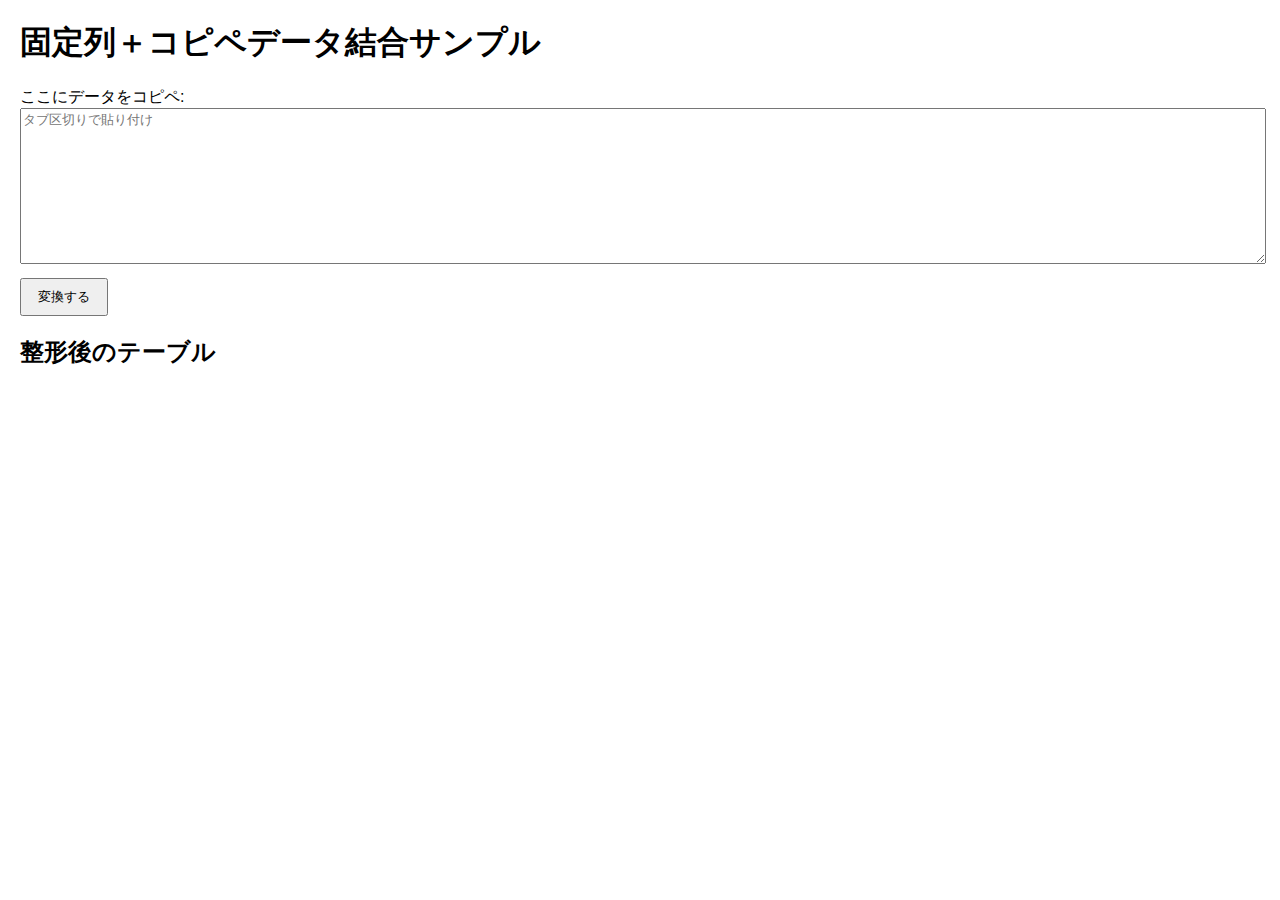
==== list.html @ 5fd4a3c0 "Update list.html" ====
<!DOCTYPE html>
<html lang="ja">
<head>
  <meta charset="UTF-8">
  <title>固定列＋コピペデータ結合サンプル</title>
  <style>
    body {
      font-family: sans-serif;
      margin: 20px;
    }
    textarea {
      width: 100%;
      height: 150px;
    }
    button {
      margin-top: 10px;
      padding: 8px 16px;
      cursor: pointer;
    }
    .section {
      margin-top: 20px;
    }
    table {
      border-collapse: collapse;
      margin-top: 10px;
    }
    th, td {
      border: 1px solid #ccc;
      padding: 4px 8px;
    }
  </style>
</head>
<body>

<h1>固定列＋コピペデータ結合サンプル</h1>

<!-- 1. コピペ用テキストエリア -->
<div>
  <label for="inputArea">ここにデータをコピペ:</label><br>
  <textarea id="inputArea" placeholder="タブ区切りで貼り付け"></textarea>
  <br>
  <button onclick="convertTable()">変換する</button>
</div>

<!-- 2. 整形後のテーブルを表示 -->
<div class="section">
  <h2>整形後のテーブル</h2>
  <div id="tableContainer"></div>
</div>

<script>
/**
 * A列として固定表示したいリスト
 * （行数を揃えたい場合は、コピペデータと同じ行数になるように調整）
 */
const fixedColumn = [
  "名前",
  "F先生",
  "K先生",
  "S先生",
  "Y先生",
  "一色先生",
  "久保先生",
  "吉村先生",
  "和先生",
  "川田先生",
  "松村先生"
];

/**
 * 変換ボタンを押したときに呼ばれる処理
 */
function convertTable() {
  // 1. テキストエリアから入力を取得
  const inputText = document.getElementById('inputArea').value.trim();
  
  // 2. 行ごとに分割 (改行区切り)
  const lines = inputText.split('\n');

  // テーブル要素を作成
  const table = document.createElement('table');

  // 3. 行ループ (固定列の行数に合わせる)
  //    ※ もし貼り付けデータが固定列より多い/少ない場合はロジックを調整
  for (let i = 0; i < fixedColumn.length; i++) {
    const tr = document.createElement('tr');
    
    // --- A列(固定列) ---
    const fixedTd = document.createElement('td');
    fixedTd.textContent = fixedColumn[i];
    tr.appendChild(fixedTd);

    // --- 貼り付けデータ ---
    // i番目の行が存在すれば、タブ区切りでsplitして追加
    if (i < lines.length && lines[i].trim()) {
      const cols = lines[i].split('\t');
      // 列ループ
      for (let j = 0; j < cols.length; j++) {
        const td = document.createElement('td');
        td.textContent = cols[j];
        tr.appendChild(td);
      }
    }
    table.appendChild(tr);
  }

  // 4. テーブルを表示する
  const tableContainer = document.getElementById('tableContainer');
  tableContainer.innerHTML = ''; // 既存の内容をクリア
  tableContainer.appendChild(table);
}
</script>

</body>
</html>
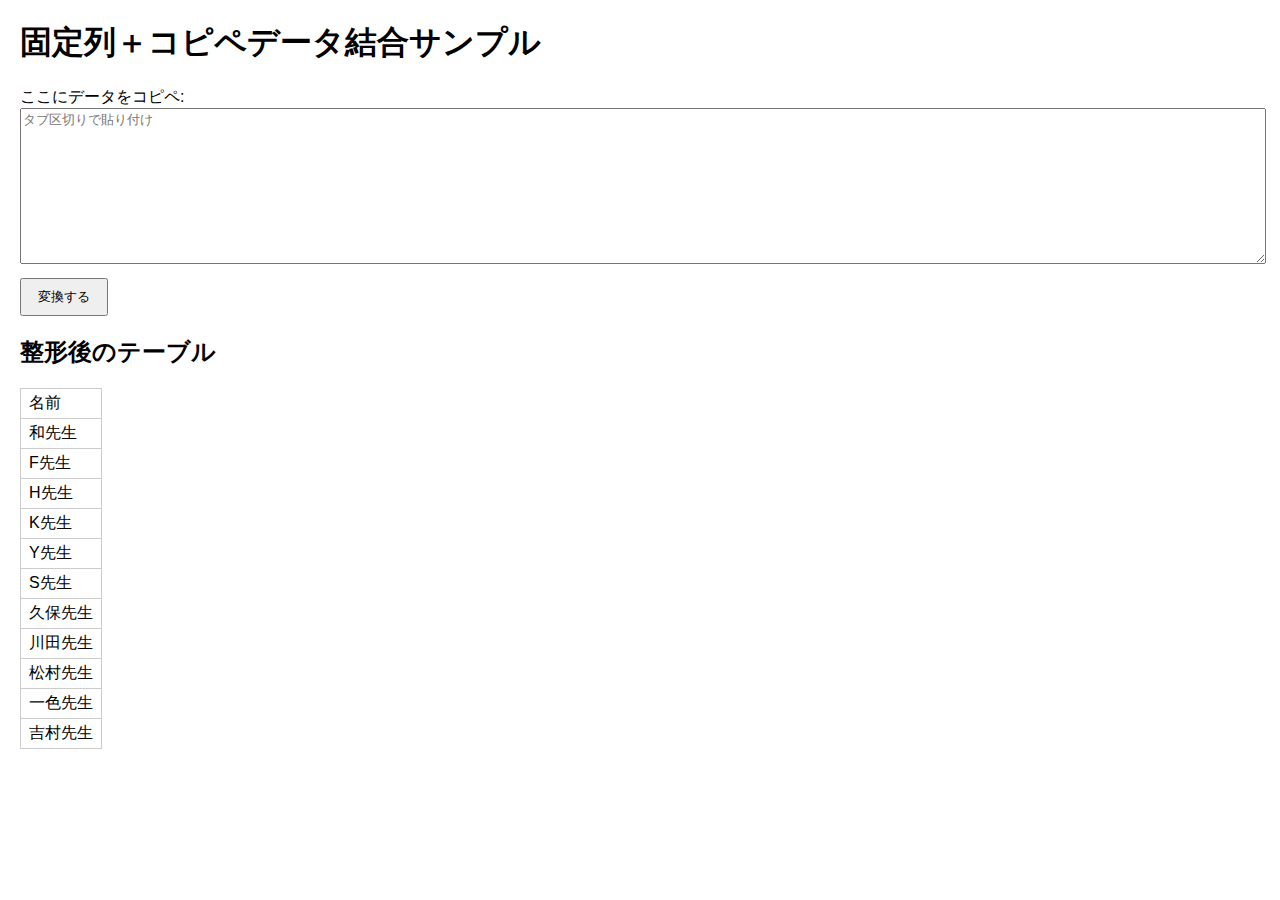
==== commit 30de3c09: "Update list.html" ====
--- a/list.html
+++ b/list.html
@@ -50,22 +50,30 @@
 
 <script>
 /**
- * A列として固定表示したいリスト
- * （行数を揃えたい場合は、コピペデータと同じ行数になるように調整）
+ * A列として固定表示したいリスト（指定された順番）
  */
 const fixedColumn = [
   "名前",
+  "和先生",
   "F先生",
+  "H先生",
   "K先生",
+  "Y先生",
   "S先生",
-  "Y先生",
+  "久保先生",
+  "川田先生",
+  "松村先生",
   "一色先生",
-  "久保先生",
-  "吉村先生",
-  "和先生",
-  "川田先生",
-  "松村先生"
+  "吉村先生"
 ];
+
+/**
+ * ページ読み込み時、まずは貼り付けデータがない状態でも
+ * A列（先生名リスト）だけ表示する
+ */
+window.addEventListener('DOMContentLoaded', () => {
+  convertTable(); // 空のテキストエリアを元にテーブルを作成
+});
 
 /**
  * 変換ボタンを押したときに呼ばれる処理
@@ -75,13 +83,13 @@
   const inputText = document.getElementById('inputArea').value.trim();
   
   // 2. 行ごとに分割 (改行区切り)
-  const lines = inputText.split('\n');
+  //    貼り付けデータがない場合は空配列になる想定
+  const lines = inputText ? inputText.split('\n') : [];
 
   // テーブル要素を作成
   const table = document.createElement('table');
 
   // 3. 行ループ (固定列の行数に合わせる)
-  //    ※ もし貼り付けデータが固定列より多い/少ない場合はロジックを調整
   for (let i = 0; i < fixedColumn.length; i++) {
     const tr = document.createElement('tr');
     
@@ -90,8 +98,8 @@
     fixedTd.textContent = fixedColumn[i];
     tr.appendChild(fixedTd);
 
-    // --- 貼り付けデータ ---
-    // i番目の行が存在すれば、タブ区切りでsplitして追加
+    // --- 貼り付けデータをB列以降に追加 ---
+    // i番目の行が存在し、内容があれば
     if (i < lines.length && lines[i].trim()) {
       const cols = lines[i].split('\t');
       // 列ループ
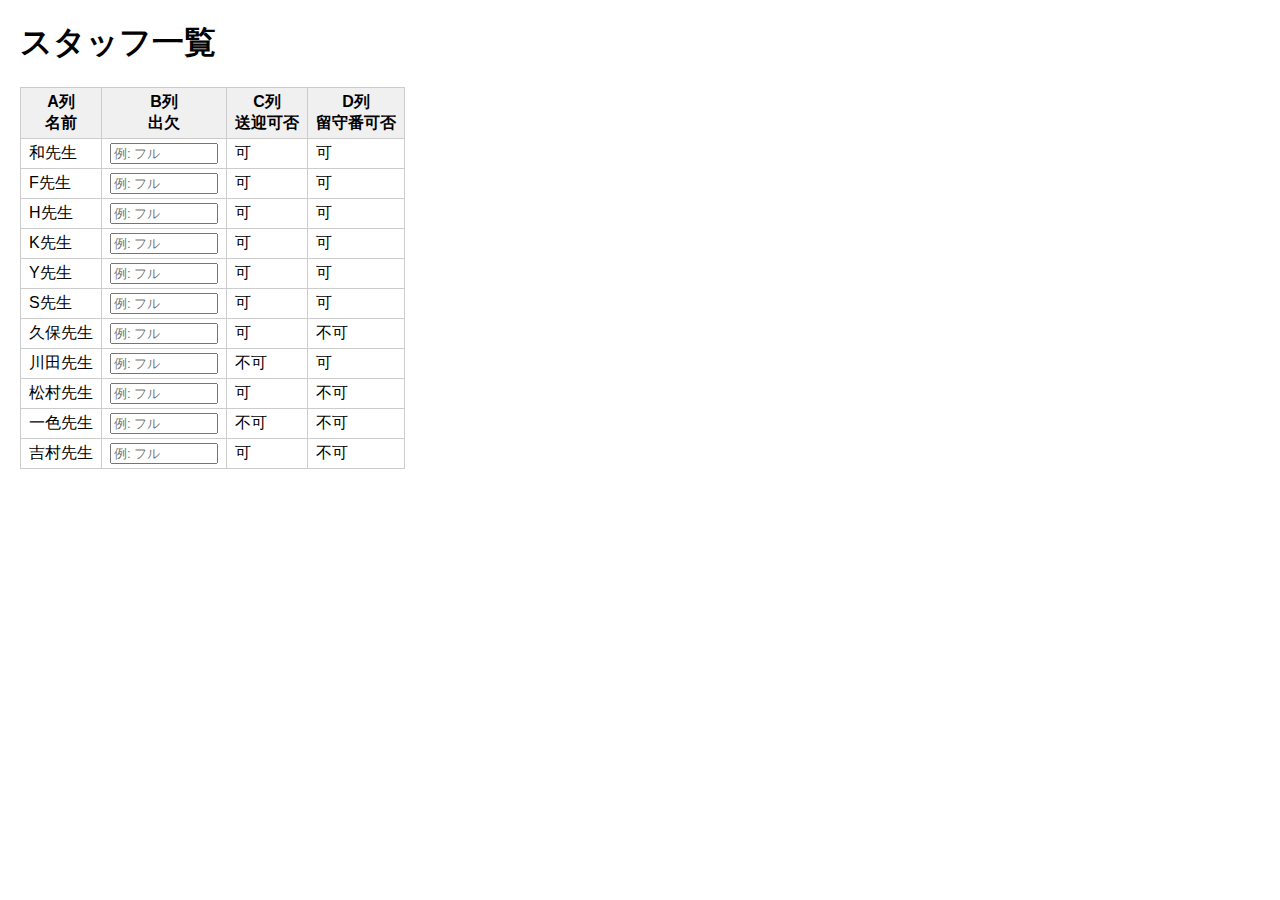
==== commit 9d06d8d8: "Update list.html" ====
--- a/list.html
+++ b/list.html
@@ -2,23 +2,11 @@
 <html lang="ja">
 <head>
   <meta charset="UTF-8">
-  <title>固定列＋コピペデータ結合サンプル</title>
+  <title>スタッフ一覧</title>
   <style>
     body {
       font-family: sans-serif;
       margin: 20px;
-    }
-    textarea {
-      width: 100%;
-      height: 150px;
-    }
-    button {
-      margin-top: 10px;
-      padding: 8px 16px;
-      cursor: pointer;
-    }
-    .section {
-      margin-top: 20px;
     }
     table {
       border-collapse: collapse;
@@ -28,95 +16,89 @@
       border: 1px solid #ccc;
       padding: 4px 8px;
     }
+    th {
+      background: #f0f0f0;
+    }
+    input[type="text"] {
+      width: 100px;
+    }
   </style>
 </head>
 <body>
 
-<h1>固定列＋コピペデータ結合サンプル</h1>
+<h1>スタッフ一覧</h1>
 
-<!-- 1. コピペ用テキストエリア -->
-<div>
-  <label for="inputArea">ここにデータをコピペ:</label><br>
-  <textarea id="inputArea" placeholder="タブ区切りで貼り付け"></textarea>
-  <br>
-  <button onclick="convertTable()">変換する</button>
-</div>
-
-<!-- 2. 整形後のテーブルを表示 -->
-<div class="section">
-  <h2>整形後のテーブル</h2>
-  <div id="tableContainer"></div>
-</div>
+<!-- テーブルを表示する要素 -->
+<table id="staffTable">
+  <thead>
+    <tr>
+      <th>A列<br>名前</th>
+      <th>B列<br>出欠</th>
+      <th>C列<br>送迎可否</th>
+      <th>D列<br>留守番可否</th>
+    </tr>
+  </thead>
+  <tbody>
+    <!-- JavaScriptで行を生成します -->
+  </tbody>
+</table>
 
 <script>
-/**
- * A列として固定表示したいリスト（指定された順番）
- */
-const fixedColumn = [
-  "名前",
-  "和先生",
-  "F先生",
-  "H先生",
-  "K先生",
-  "Y先生",
-  "S先生",
-  "久保先生",
-  "川田先生",
-  "松村先生",
-  "一色先生",
-  "吉村先生"
+// スタッフ情報を配列で管理
+// A列の名前、C列の送迎可否、D列の留守番可否をここにまとめる
+// 必要に応じて pickUp: "可", watch: "不可" のように設定してください
+const staffList = [
+  { name: "和先生", pickUp: "可",   watch: "可"   },
+  { name: "F先生",  pickUp: "可",   watch: "可" },
+  { name: "H先生",  pickUp: "可",watch: "可"   },
+  { name: "K先生",  pickUp: "可",   watch: "可"   },
+  { name: "Y先生",  pickUp: "可",watch: "可" },
+  { name: "S先生",  pickUp: "可",   watch: "可" },
+  { name: "久保先生", pickUp: "可", watch: "不可"   },
+  { name: "川田先生", pickUp: "不可", watch: "可" },
+  { name: "松村先生", pickUp: "可",watch: "不可" },
+  { name: "一色先生", pickUp: "不可", watch: "不可" },
+  { name: "吉村先生", pickUp: "可",watch: "不可" }
 ];
 
-/**
- * ページ読み込み時、まずは貼り付けデータがない状態でも
- * A列（先生名リスト）だけ表示する
- */
+// ページ読み込み時にテーブルを生成
 window.addEventListener('DOMContentLoaded', () => {
-  convertTable(); // 空のテキストエリアを元にテーブルを作成
+  const tbody = document.querySelector("#staffTable tbody");
+
+  // staffList の各要素に対して行を作成
+  staffList.forEach(staff => {
+    // <tr>を作る
+    const tr = document.createElement('tr');
+
+    // A列: 名前
+    const tdName = document.createElement('td');
+    tdName.textContent = staff.name;
+    tr.appendChild(tdName);
+
+    // B列: 出欠 (ユーザー入力)
+    // 例: フル、半日、"9:00～13:00" 等を自由に入力できるようにする
+    const tdAttendance = document.createElement('td');
+    const inputAttendance = document.createElement('input');
+    inputAttendance.type = "text";
+    inputAttendance.placeholder = "例: フル";
+    // 必要なら初期値を設定: inputAttendance.value = "フル";
+    tdAttendance.appendChild(inputAttendance);
+    tr.appendChild(tdAttendance);
+
+    // C列: 送迎可否 (固定)
+    const tdPickup = document.createElement('td');
+    tdPickup.textContent = staff.pickUp; // "可" or "不可"
+    tr.appendChild(tdPickup);
+
+    // D列: 留守番可否 (固定)
+    const tdWatch = document.createElement('td');
+    tdWatch.textContent = staff.watch; // "可" or "不可"
+    tr.appendChild(tdWatch);
+
+    // 行をtbodyに追加
+    tbody.appendChild(tr);
+  });
 });
-
-/**
- * 変換ボタンを押したときに呼ばれる処理
- */
-function convertTable() {
-  // 1. テキストエリアから入力を取得
-  const inputText = document.getElementById('inputArea').value.trim();
-  
-  // 2. 行ごとに分割 (改行区切り)
-  //    貼り付けデータがない場合は空配列になる想定
-  const lines = inputText ? inputText.split('\n') : [];
-
-  // テーブル要素を作成
-  const table = document.createElement('table');
-
-  // 3. 行ループ (固定列の行数に合わせる)
-  for (let i = 0; i < fixedColumn.length; i++) {
-    const tr = document.createElement('tr');
-    
-    // --- A列(固定列) ---
-    const fixedTd = document.createElement('td');
-    fixedTd.textContent = fixedColumn[i];
-    tr.appendChild(fixedTd);
-
-    // --- 貼り付けデータをB列以降に追加 ---
-    // i番目の行が存在し、内容があれば
-    if (i < lines.length && lines[i].trim()) {
-      const cols = lines[i].split('\t');
-      // 列ループ
-      for (let j = 0; j < cols.length; j++) {
-        const td = document.createElement('td');
-        td.textContent = cols[j];
-        tr.appendChild(td);
-      }
-    }
-    table.appendChild(tr);
-  }
-
-  // 4. テーブルを表示する
-  const tableContainer = document.getElementById('tableContainer');
-  tableContainer.innerHTML = ''; // 既存の内容をクリア
-  tableContainer.appendChild(table);
-}
 </script>
 
 </body>
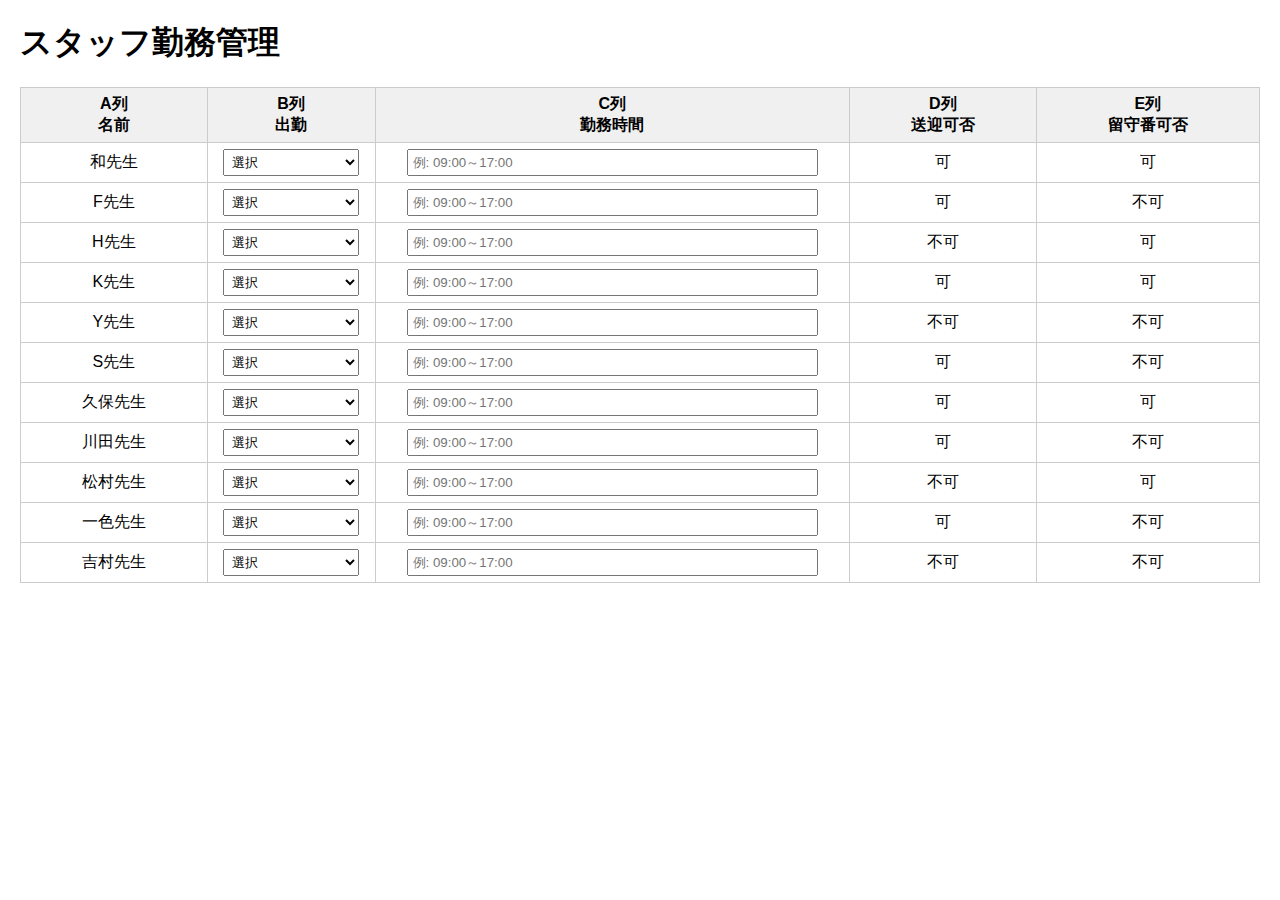
==== commit 630d7a7c: "Update list.html" ====
--- a/list.html
+++ b/list.html
@@ -2,7 +2,7 @@
 <html lang="ja">
 <head>
   <meta charset="UTF-8">
-  <title>スタッフ一覧</title>
+  <title>スタッフ勤務管理</title>
   <style>
     body {
       font-family: sans-serif;
@@ -11,91 +11,110 @@
     table {
       border-collapse: collapse;
       margin-top: 10px;
+      width: 100%;
     }
     th, td {
       border: 1px solid #ccc;
-      padding: 4px 8px;
+      padding: 6px 8px;
+      text-align: center;
     }
     th {
       background: #f0f0f0;
     }
-    input[type="text"] {
-      width: 100px;
+    select, input[type="text"] {
+      width: 90%;
+      padding: 4px;
+      box-sizing: border-box;
     }
   </style>
 </head>
 <body>
 
-<h1>スタッフ一覧</h1>
+<h1>スタッフ勤務管理</h1>
 
-<!-- テーブルを表示する要素 -->
 <table id="staffTable">
   <thead>
     <tr>
       <th>A列<br>名前</th>
-      <th>B列<br>出欠</th>
-      <th>C列<br>送迎可否</th>
-      <th>D列<br>留守番可否</th>
+      <th>B列<br>出勤</th>
+      <th>C列<br>勤務時間</th>
+      <th>D列<br>送迎可否</th>
+      <th>E列<br>留守番可否</th>
     </tr>
   </thead>
   <tbody>
-    <!-- JavaScriptで行を生成します -->
+    <!-- JavaScriptで行を生成 -->
   </tbody>
 </table>
 
 <script>
-// スタッフ情報を配列で管理
-// A列の名前、C列の送迎可否、D列の留守番可否をここにまとめる
-// 必要に応じて pickUp: "可", watch: "不可" のように設定してください
+// スタッフ情報（A列, 送迎、留守番は固定）
+// 固定値は各スタッフごとに設定可能
 const staffList = [
   { name: "和先生", pickUp: "可",   watch: "可"   },
-  { name: "F先生",  pickUp: "可",   watch: "可" },
-  { name: "H先生",  pickUp: "可",watch: "可"   },
+  { name: "F先生",  pickUp: "可",   watch: "不可" },
+  { name: "H先生",  pickUp: "不可", watch: "可"   },
   { name: "K先生",  pickUp: "可",   watch: "可"   },
-  { name: "Y先生",  pickUp: "可",watch: "可" },
-  { name: "S先生",  pickUp: "可",   watch: "可" },
-  { name: "久保先生", pickUp: "可", watch: "不可"   },
-  { name: "川田先生", pickUp: "不可", watch: "可" },
-  { name: "松村先生", pickUp: "可",watch: "不可" },
-  { name: "一色先生", pickUp: "不可", watch: "不可" },
-  { name: "吉村先生", pickUp: "可",watch: "不可" }
+  { name: "Y先生",  pickUp: "不可", watch: "不可" },
+  { name: "S先生",  pickUp: "可",   watch: "不可" },
+  { name: "久保先生", pickUp: "可", watch: "可"   },
+  { name: "川田先生", pickUp: "可", watch: "不可" },
+  { name: "松村先生", pickUp: "不可", watch: "可"   },
+  { name: "一色先生", pickUp: "可", watch: "不可" },
+  { name: "吉村先生", pickUp: "不可", watch: "不可" }
 ];
+
+// 出勤のプルダウンの選択肢
+const attendanceOptions = ["フル", "半日", "欠勤"];
 
 // ページ読み込み時にテーブルを生成
 window.addEventListener('DOMContentLoaded', () => {
   const tbody = document.querySelector("#staffTable tbody");
-
-  // staffList の各要素に対して行を作成
+  
   staffList.forEach(staff => {
-    // <tr>を作る
     const tr = document.createElement('tr');
-
+    
     // A列: 名前
     const tdName = document.createElement('td');
     tdName.textContent = staff.name;
     tr.appendChild(tdName);
-
-    // B列: 出欠 (ユーザー入力)
-    // 例: フル、半日、"9:00～13:00" 等を自由に入力できるようにする
+    
+    // B列: 出勤（プルダウン）
     const tdAttendance = document.createElement('td');
-    const inputAttendance = document.createElement('input');
-    inputAttendance.type = "text";
-    inputAttendance.placeholder = "例: フル";
-    // 必要なら初期値を設定: inputAttendance.value = "フル";
-    tdAttendance.appendChild(inputAttendance);
+    const selectAttendance = document.createElement('select');
+    // 初期選択肢として空行を追加（選択肢なし状態も可能にするなら）
+    const defaultOption = document.createElement('option');
+    defaultOption.value = "";
+    defaultOption.textContent = "選択";
+    selectAttendance.appendChild(defaultOption);
+    
+    attendanceOptions.forEach(optionText => {
+      const option = document.createElement('option');
+      option.value = optionText;
+      option.textContent = optionText;
+      selectAttendance.appendChild(option);
+    });
+    tdAttendance.appendChild(selectAttendance);
     tr.appendChild(tdAttendance);
-
-    // C列: 送迎可否 (固定)
+    
+    // C列: 勤務時間（入力欄）
+    const tdWorkTime = document.createElement('td');
+    const inputWorkTime = document.createElement('input');
+    inputWorkTime.type = "text";
+    inputWorkTime.placeholder = "例: 09:00～17:00";
+    tdWorkTime.appendChild(inputWorkTime);
+    tr.appendChild(tdWorkTime);
+    
+    // D列: 送迎可否（固定）
     const tdPickup = document.createElement('td');
-    tdPickup.textContent = staff.pickUp; // "可" or "不可"
+    tdPickup.textContent = staff.pickUp;
     tr.appendChild(tdPickup);
-
-    // D列: 留守番可否 (固定)
+    
+    // E列: 留守番可否（固定）
     const tdWatch = document.createElement('td');
-    tdWatch.textContent = staff.watch; // "可" or "不可"
+    tdWatch.textContent = staff.watch;
     tr.appendChild(tdWatch);
-
-    // 行をtbodyに追加
+    
     tbody.appendChild(tr);
   });
 });
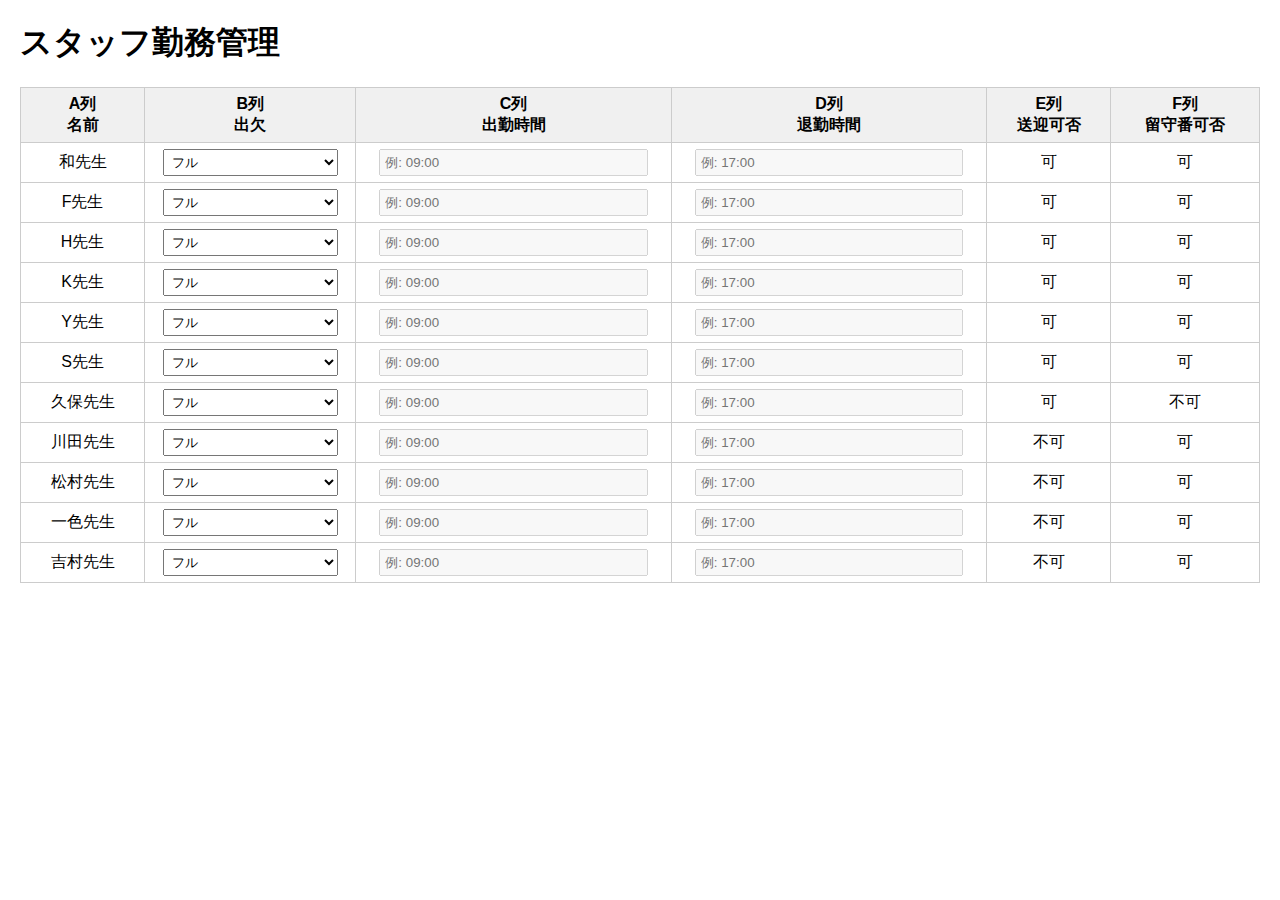
==== commit 97c1653f: "Update list.html" ====
--- a/list.html
+++ b/list.html
@@ -23,8 +23,8 @@
     }
     select, input[type="text"] {
       width: 90%;
+      box-sizing: border-box;
       padding: 4px;
-      box-sizing: border-box;
     }
   </style>
 </head>
@@ -36,10 +36,11 @@
   <thead>
     <tr>
       <th>A列<br>名前</th>
-      <th>B列<br>出勤</th>
-      <th>C列<br>勤務時間</th>
-      <th>D列<br>送迎可否</th>
-      <th>E列<br>留守番可否</th>
+      <th>B列<br>出欠</th>
+      <th>C列<br>出勤時間</th>
+      <th>D列<br>退勤時間</th>
+      <th>E列<br>送迎可否</th>
+      <th>F列<br>留守番可否</th>
     </tr>
   </thead>
   <tbody>
@@ -48,26 +49,25 @@
 </table>
 
 <script>
-// スタッフ情報（A列, 送迎、留守番は固定）
-// 固定値は各スタッフごとに設定可能
+// スタッフ情報（名前, 送迎可否, 留守番可否）
 const staffList = [
-  { name: "和先生", pickUp: "可",   watch: "可"   },
-  { name: "F先生",  pickUp: "可",   watch: "不可" },
-  { name: "H先生",  pickUp: "不可", watch: "可"   },
-  { name: "K先生",  pickUp: "可",   watch: "可"   },
-  { name: "Y先生",  pickUp: "不可", watch: "不可" },
-  { name: "S先生",  pickUp: "可",   watch: "不可" },
-  { name: "久保先生", pickUp: "可", watch: "可"   },
-  { name: "川田先生", pickUp: "可", watch: "不可" },
-  { name: "松村先生", pickUp: "不可", watch: "可"   },
-  { name: "一色先生", pickUp: "可", watch: "不可" },
-  { name: "吉村先生", pickUp: "不可", watch: "不可" }
+  { name: "和先生",   pickUp: "可", watch: "可" },
+  { name: "F先生",    pickUp: "可", watch: "可" },
+  { name: "H先生",    pickUp: "可", watch: "可" },
+  { name: "K先生",    pickUp: "可", watch: "可" },
+  { name: "Y先生",    pickUp: "可", watch: "可" },
+  { name: "S先生",    pickUp: "可", watch: "可" },
+  { name: "久保先生", pickUp: "可", watch: "不可" },
+  { name: "川田先生", pickUp: "不可", watch: "可" },
+  { name: "松村先生", pickUp: "不可", watch: "可" },
+  { name: "一色先生", pickUp: "不可", watch: "可" },
+  { name: "吉村先生", pickUp: "不可", watch: "可" }
 ];
 
-// 出勤のプルダウンの選択肢
-const attendanceOptions = ["フル", "半日", "欠勤"];
+// 出欠のプルダウン選択肢
+const attendanceOptions = ["フル", "パートタイマー", "欠"];
 
-// ページ読み込み時にテーブルを生成
+// ページ読み込み時にテーブル生成
 window.addEventListener('DOMContentLoaded', () => {
   const tbody = document.querySelector("#staffTable tbody");
   
@@ -79,43 +79,74 @@
     tdName.textContent = staff.name;
     tr.appendChild(tdName);
     
-    // B列: 出勤（プルダウン）
+    // B列: 出欠 (プルダウン)
     const tdAttendance = document.createElement('td');
     const selectAttendance = document.createElement('select');
-    // 初期選択肢として空行を追加（選択肢なし状態も可能にするなら）
-    const defaultOption = document.createElement('option');
-    defaultOption.value = "";
-    defaultOption.textContent = "選択";
-    selectAttendance.appendChild(defaultOption);
-    
+    // 初期状態として「選択肢なし」を入れたくないなら省略してOK
+    // const defaultOption = document.createElement('option');
+    // defaultOption.value = "";
+    // defaultOption.textContent = "選択";
+    // selectAttendance.appendChild(defaultOption);
+
     attendanceOptions.forEach(optionText => {
       const option = document.createElement('option');
       option.value = optionText;
       option.textContent = optionText;
       selectAttendance.appendChild(option);
     });
+    // デフォルトで「フル」を選択したい場合
+    selectAttendance.value = "フル";
     tdAttendance.appendChild(selectAttendance);
     tr.appendChild(tdAttendance);
     
-    // C列: 勤務時間（入力欄）
-    const tdWorkTime = document.createElement('td');
-    const inputWorkTime = document.createElement('input');
-    inputWorkTime.type = "text";
-    inputWorkTime.placeholder = "例: 09:00～17:00";
-    tdWorkTime.appendChild(inputWorkTime);
-    tr.appendChild(tdWorkTime);
+    // C列: 出勤時間
+    const tdStart = document.createElement('td');
+    const inputStart = document.createElement('input');
+    inputStart.type = "text";
+    inputStart.placeholder = "例: 09:00";
+    // デフォルトで disabled (「フル」「欠」は時間不要の想定なら)
+    inputStart.disabled = true; 
+    tdStart.appendChild(inputStart);
+    tr.appendChild(tdStart);
     
-    // D列: 送迎可否（固定）
+    // D列: 退勤時間
+    const tdEnd = document.createElement('td');
+    const inputEnd = document.createElement('input');
+    inputEnd.type = "text";
+    inputEnd.placeholder = "例: 17:00";
+    // デフォルトで disabled
+    inputEnd.disabled = true;
+    tdEnd.appendChild(inputEnd);
+    tr.appendChild(tdEnd);
+    
+    // E列: 送迎可否 (固定)
     const tdPickup = document.createElement('td');
     tdPickup.textContent = staff.pickUp;
     tr.appendChild(tdPickup);
     
-    // E列: 留守番可否（固定）
+    // F列: 留守番可否 (固定)
     const tdWatch = document.createElement('td');
     tdWatch.textContent = staff.watch;
     tr.appendChild(tdWatch);
     
+    // テーブルに行を追加
     tbody.appendChild(tr);
+
+    // --- イベントリスナー: 出欠が「パートタイマー」のときのみ 時間入力を有効化 ---
+    selectAttendance.addEventListener('change', () => {
+      if (selectAttendance.value === "パートタイマー") {
+        // 出勤・退勤時間を入力可能にする
+        inputStart.disabled = false;
+        inputEnd.disabled = false;
+      } else {
+        // それ以外は入力不要 → disabledにする
+        inputStart.disabled = true;
+        inputEnd.disabled = true;
+        // 必要なら値をクリア
+        inputStart.value = "";
+        inputEnd.value = "";
+      }
+    });
   });
 });
 </script>
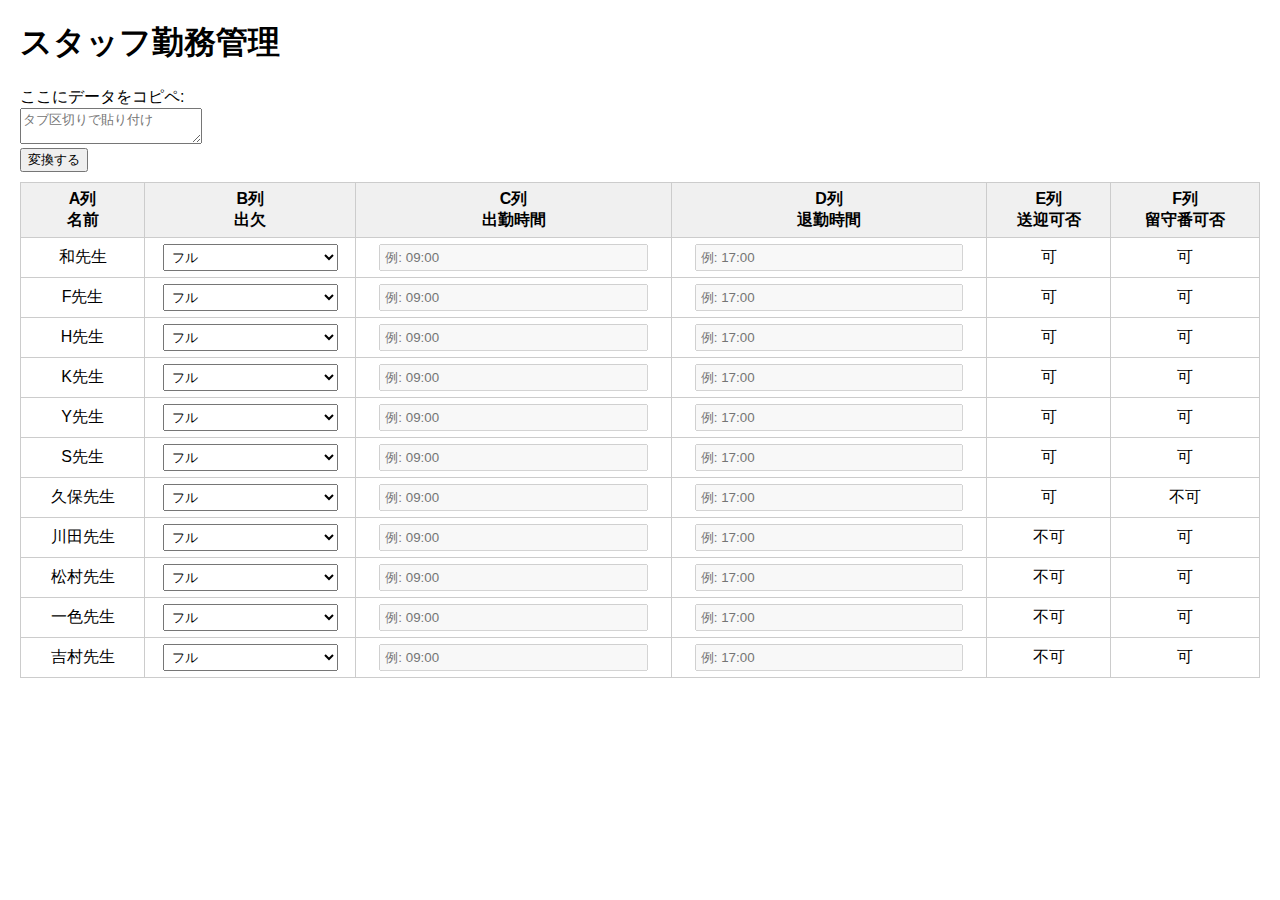
==== commit 5a7116b0: "Update list.html" ====
--- a/list.html
+++ b/list.html
@@ -31,6 +31,14 @@
 <body>
 
 <h1>スタッフ勤務管理</h1>
+
+<!-- 1. コピペ用テキストエリア -->
+<div>
+  <label for="inputArea">ここにデータをコピペ:</label><br>
+  <textarea id="inputArea" placeholder="タブ区切りで貼り付け"></textarea>
+  <br>
+  <button onclick="convertTable()">変換する</button>
+</div>
 
 <table id="staffTable">
   <thead>
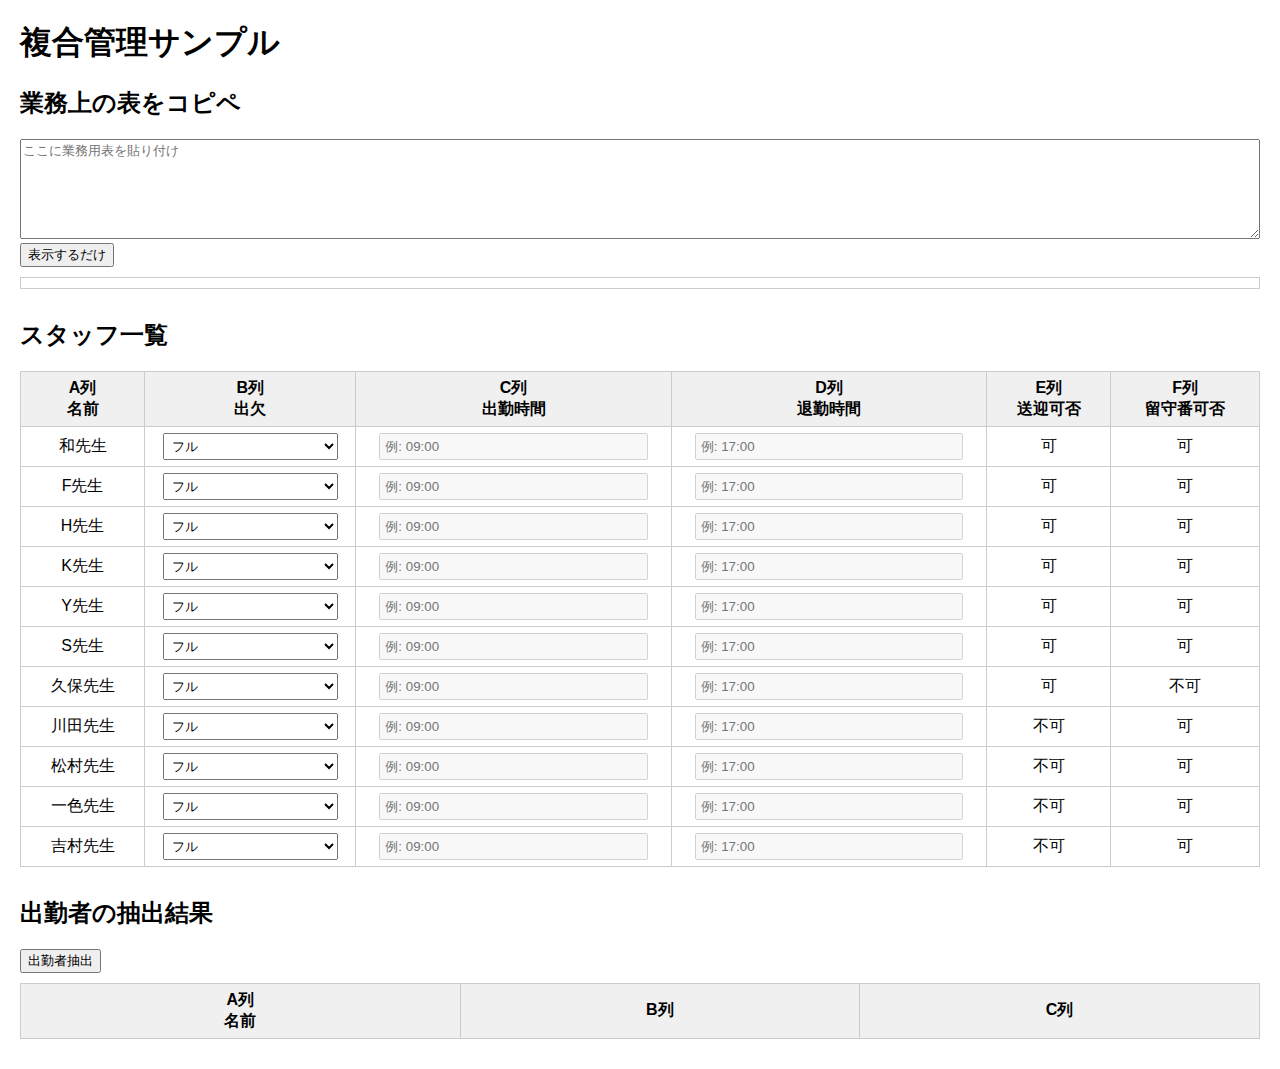
==== commit 5a14954d: "Update list.html" ====
--- a/list.html
+++ b/list.html
@@ -2,12 +2,20 @@
 <html lang="ja">
 <head>
   <meta charset="UTF-8">
-  <title>スタッフ勤務管理</title>
+  <title>複合管理サンプル</title>
   <style>
     body {
       font-family: sans-serif;
       margin: 20px;
     }
+    .section {
+      margin-bottom: 30px;
+    }
+    textarea {
+      width: 100%;
+      height: 100px;
+      box-sizing: border-box;
+    }
     table {
       border-collapse: collapse;
       margin-top: 10px;
@@ -30,79 +38,121 @@
 </head>
 <body>
 
-<h1>スタッフ勤務管理</h1>
-
-<!-- 1. コピペ用テキストエリア -->
-<div>
-  <label for="inputArea">ここにデータをコピペ:</label><br>
-  <textarea id="inputArea" placeholder="タブ区切りで貼り付け"></textarea>
+<h1>複合管理サンプル</h1>
+
+<!-- 1. 業務用の表をコピペするエリア -->
+<div class="section">
+  <h2>業務上の表をコピペ</h2>
+  <textarea id="copyArea" placeholder="ここに業務用表を貼り付け"></textarea>
   <br>
-  <button onclick="convertTable()">変換する</button>
+  <button onclick="showRaw()">表示するだけ</button>
+  <div id="rawOutput" style="white-space: pre-wrap; border:1px solid #ccc; margin-top:10px; padding:5px;"></div>
 </div>
 
-<table id="staffTable">
-  <thead>
-    <tr>
-      <th>A列<br>名前</th>
-      <th>B列<br>出欠</th>
-      <th>C列<br>出勤時間</th>
-      <th>D列<br>退勤時間</th>
-      <th>E列<br>送迎可否</th>
-      <th>F列<br>留守番可否</th>
-    </tr>
-  </thead>
-  <tbody>
-    <!-- JavaScriptで行を生成 -->
-  </tbody>
-</table>
+<!-- 2. スタッフ一覧表 -->
+<div class="section">
+  <h2>スタッフ一覧</h2>
+  <table id="staffTable">
+    <thead>
+      <tr>
+        <th>A列<br>名前</th>
+        <th>B列<br>出欠</th>
+        <th>C列<br>出勤時間</th>
+        <th>D列<br>退勤時間</th>
+        <th>E列<br>送迎可否</th>
+        <th>F列<br>留守番可否</th>
+      </tr>
+    </thead>
+    <tbody>
+      <!-- JavaScriptで行を生成 -->
+    </tbody>
+  </table>
+</div>
+
+<!-- 3. 出勤者を抽出して表示するテーブル -->
+<div class="section">
+  <h2>出勤者の抽出結果</h2>
+  <button onclick="generateAttendanceList()">出勤者抽出</button>
+  <table id="extractedTable">
+    <thead>
+      <tr>
+        <th>A列<br>名前</th>
+        <th>B列</th>
+        <th>C列</th>
+      </tr>
+    </thead>
+    <tbody>
+      <!-- ここに出勤者のみ抽出して表示 -->
+    </tbody>
+  </table>
+</div>
 
 <script>
-// スタッフ情報（名前, 送迎可否, 留守番可否）
+//-------------------------------------------------------------
+// 1. 業務用の表をコピペ -> そのまま表示するだけ
+//-------------------------------------------------------------
+function showRaw() {
+  const text = document.getElementById('copyArea').value;
+  document.getElementById('rawOutput').textContent = text;
+}
+
+//-------------------------------------------------------------
+// 2. スタッフ一覧表の生成
+//-------------------------------------------------------------
 const staffList = [
-  { name: "和先生",   pickUp: "可", watch: "可" },
-  { name: "F先生",    pickUp: "可", watch: "可" },
-  { name: "H先生",    pickUp: "可", watch: "可" },
-  { name: "K先生",    pickUp: "可", watch: "可" },
-  { name: "Y先生",    pickUp: "可", watch: "可" },
-  { name: "S先生",    pickUp: "可", watch: "可" },
-  { name: "久保先生", pickUp: "可", watch: "不可" },
-  { name: "川田先生", pickUp: "不可", watch: "可" },
-  { name: "松村先生", pickUp: "不可", watch: "可" },
-  { name: "一色先生", pickUp: "不可", watch: "可" },
-  { name: "吉村先生", pickUp: "不可", watch: "可" }
+  // 送迎可否(pickUp)、留守番可否(watch) は事前に指定
+  { name: "和先生",   pickUp: "可",   watch: "可"   },
+  { name: "F先生",    pickUp: "可",   watch: "可"   },
+  { name: "H先生",    pickUp: "可",   watch: "可"   },
+  { name: "K先生",    pickUp: "可",   watch: "可"   },
+  { name: "Y先生",    pickUp: "可",   watch: "可"   },
+  { name: "S先生",    pickUp: "可",   watch: "可"   },
+  { name: "久保先生", pickUp: "可",   watch: "不可" },
+  { name: "川田先生", pickUp: "不可",watch: "可"   },
+  { name: "松村先生", pickUp: "不可",watch: "可"   },
+  { name: "一色先生", pickUp: "不可",watch: "可"   },
+  { name: "吉村先生", pickUp: "不可",watch: "可"   }
 ];
 
 // 出欠のプルダウン選択肢
 const attendanceOptions = ["フル", "パートタイマー", "欠"];
 
-// ページ読み込み時にテーブル生成
+// 生成時にHTML要素を参照しやすいよう、スタッフごとに
+// selectやinputへの参照を保管するための配列(またはstaffListに追加)
+let staffData = []; 
+
 window.addEventListener('DOMContentLoaded', () => {
   const tbody = document.querySelector("#staffTable tbody");
   
   staffList.forEach(staff => {
+    // オブジェクトをコピーしてUI参照を追加する
+    const staffObj = {
+      name: staff.name,
+      pickUp: staff.pickUp,
+      watch: staff.watch,
+      // 後でUI要素を格納
+      selectAttendance: null,
+      inputStart: null,
+      inputEnd: null
+    };
+
     const tr = document.createElement('tr');
     
     // A列: 名前
     const tdName = document.createElement('td');
-    tdName.textContent = staff.name;
+    tdName.textContent = staffObj.name;
     tr.appendChild(tdName);
     
     // B列: 出欠 (プルダウン)
     const tdAttendance = document.createElement('td');
     const selectAttendance = document.createElement('select');
-    // 初期状態として「選択肢なし」を入れたくないなら省略してOK
-    // const defaultOption = document.createElement('option');
-    // defaultOption.value = "";
-    // defaultOption.textContent = "選択";
-    // selectAttendance.appendChild(defaultOption);
-
     attendanceOptions.forEach(optionText => {
       const option = document.createElement('option');
       option.value = optionText;
       option.textContent = optionText;
       selectAttendance.appendChild(option);
     });
-    // デフォルトで「フル」を選択したい場合
+    // デフォルトで「フル」を選択
     selectAttendance.value = "フル";
     tdAttendance.appendChild(selectAttendance);
     tr.appendChild(tdAttendance);
@@ -112,7 +162,6 @@
     const inputStart = document.createElement('input');
     inputStart.type = "text";
     inputStart.placeholder = "例: 09:00";
-    // デフォルトで disabled (「フル」「欠」は時間不要の想定なら)
     inputStart.disabled = true; 
     tdStart.appendChild(inputStart);
     tr.appendChild(tdStart);
@@ -122,41 +171,88 @@
     const inputEnd = document.createElement('input');
     inputEnd.type = "text";
     inputEnd.placeholder = "例: 17:00";
-    // デフォルトで disabled
     inputEnd.disabled = true;
     tdEnd.appendChild(inputEnd);
     tr.appendChild(tdEnd);
     
     // E列: 送迎可否 (固定)
     const tdPickup = document.createElement('td');
-    tdPickup.textContent = staff.pickUp;
+    tdPickup.textContent = staffObj.pickUp;
     tr.appendChild(tdPickup);
     
     // F列: 留守番可否 (固定)
     const tdWatch = document.createElement('td');
-    tdWatch.textContent = staff.watch;
+    tdWatch.textContent = staffObj.watch;
     tr.appendChild(tdWatch);
     
-    // テーブルに行を追加
     tbody.appendChild(tr);
 
-    // --- イベントリスナー: 出欠が「パートタイマー」のときのみ 時間入力を有効化 ---
+    // イベントリスナー: パートタイマーでのみ時間入力可
     selectAttendance.addEventListener('change', () => {
       if (selectAttendance.value === "パートタイマー") {
-        // 出勤・退勤時間を入力可能にする
         inputStart.disabled = false;
         inputEnd.disabled = false;
       } else {
-        // それ以外は入力不要 → disabledにする
         inputStart.disabled = true;
         inputEnd.disabled = true;
-        // 必要なら値をクリア
         inputStart.value = "";
         inputEnd.value = "";
       }
     });
+
+    // staffObj にUI要素を保存
+    staffObj.selectAttendance = selectAttendance;
+    staffObj.inputStart = inputStart;
+    staffObj.inputEnd = inputEnd;
+
+    // staffData 配列に追加
+    staffData.push(staffObj);
   });
 });
+
+//-------------------------------------------------------------
+// 3. 出勤者を抽出して下のテーブルに表示
+//-------------------------------------------------------------
+function generateAttendanceList() {
+  const tbody = document.querySelector("#extractedTable tbody");
+  tbody.innerHTML = ""; // 既存をクリア
+
+  // staffDataをループして「出欠」が「フル」or「パートタイマー」の人だけ抽出
+  staffData.forEach(staff => {
+    const status = staff.selectAttendance.value;
+    if (status === "欠") {
+      // 欠の人は表示しない
+      return;
+    }
+    // 出勤者(フル or パートタイマー)
+    // 新しい行を作る
+    const tr = document.createElement('tr');
+
+    // A列: 名前
+    const tdName = document.createElement('td');
+    tdName.textContent = staff.name;
+    tr.appendChild(tdName);
+
+    // B列: パートタイマーなら出勤時間、フルなら「制限なし」
+    const tdColB = document.createElement('td');
+    // C列: パートタイマーなら退勤時間、フルなら「制限なし」
+    const tdColC = document.createElement('td');
+
+    if (status === "パートタイマー") {
+      tdColB.textContent = staff.inputStart.value || "未入力";
+      tdColC.textContent = staff.inputEnd.value || "未入力";
+    } else {
+      // フルの場合
+      tdColB.textContent = "制限なし";
+      tdColC.textContent = "制限なし";
+    }
+
+    tr.appendChild(tdColB);
+    tr.appendChild(tdColC);
+
+    tbody.appendChild(tr);
+  });
+}
 </script>
 
 </body>
